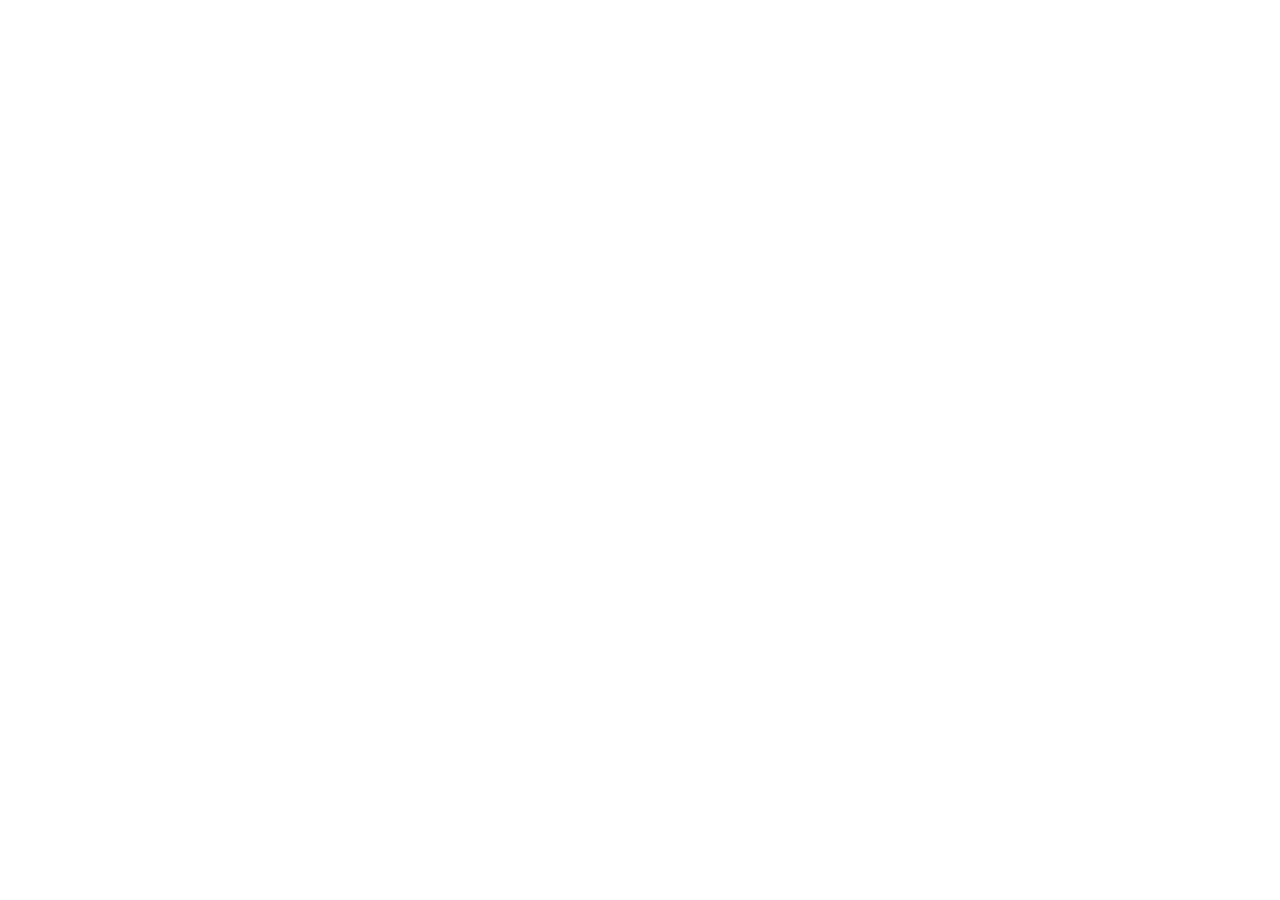
==== Function/index.html @ 85cef4bb "practice Function" ====
<!DOCTYPE html>
<html lang="fa-IR">
<head>
    <meta charset="UTF-8">
    <meta name="viewport" content="width=device-width, initial-scale=1.0">
    <title>function</title>
</head>
<body>
    
    <script src="js/script.js"></script>
</body>
</html>
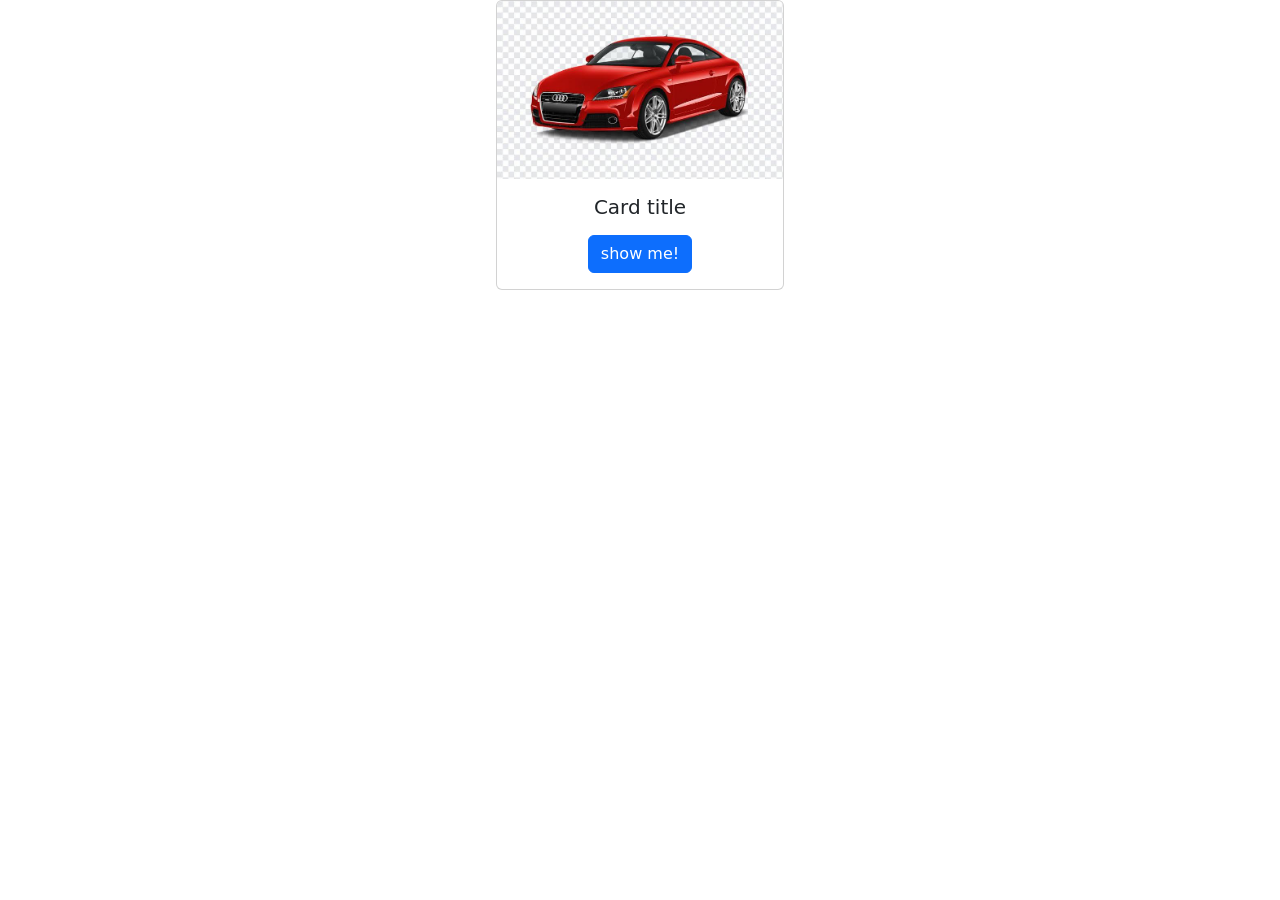
==== commit c2ea6f83: "Combining JS with the DOM and using an Object inside a Function" ====
--- a/Function/index.html
+++ b/Function/index.html
@@ -1,12 +1,36 @@
 <!DOCTYPE html>
 <html lang="fa-IR">
+
 <head>
     <meta charset="UTF-8">
     <meta name="viewport" content="width=device-width, initial-scale=1.0">
     <title>function</title>
+    <link rel="stylesheet" href="css/bootstrap.rtl.min.css">
 </head>
+
 <body>
-    
+    <div class="d-flex align-items-center justify-content-center">
+        <div class="card" style="width: 18rem;">
+            <img src="img/a.jpg" class="card-img-top" alt="...">
+            <div class="card-body text-center">
+                <h5 class="card-title">Card title</h5>
+                <p class="card-text" id="commodity"></p>
+                <!-- روش یک که از object اسم رو بخونه -->
+                <!-- <a href="#" class="btn btn-primary" onclick=" card(product.name); " id="button">
+                    show me!
+                </a> -->
+                <!-- روش 2 که از object اسم رو بخونه -->
+                <a href="#" class="btn btn-primary" onclick=" card(product); " id="button">
+                    show me!
+                </a>
+            </div>
+        </div>
+    </div>
+
+
+
+    <script src="js/bootstrap.min.js"></script>
     <script src="js/script.js"></script>
 </body>
+
 </html>
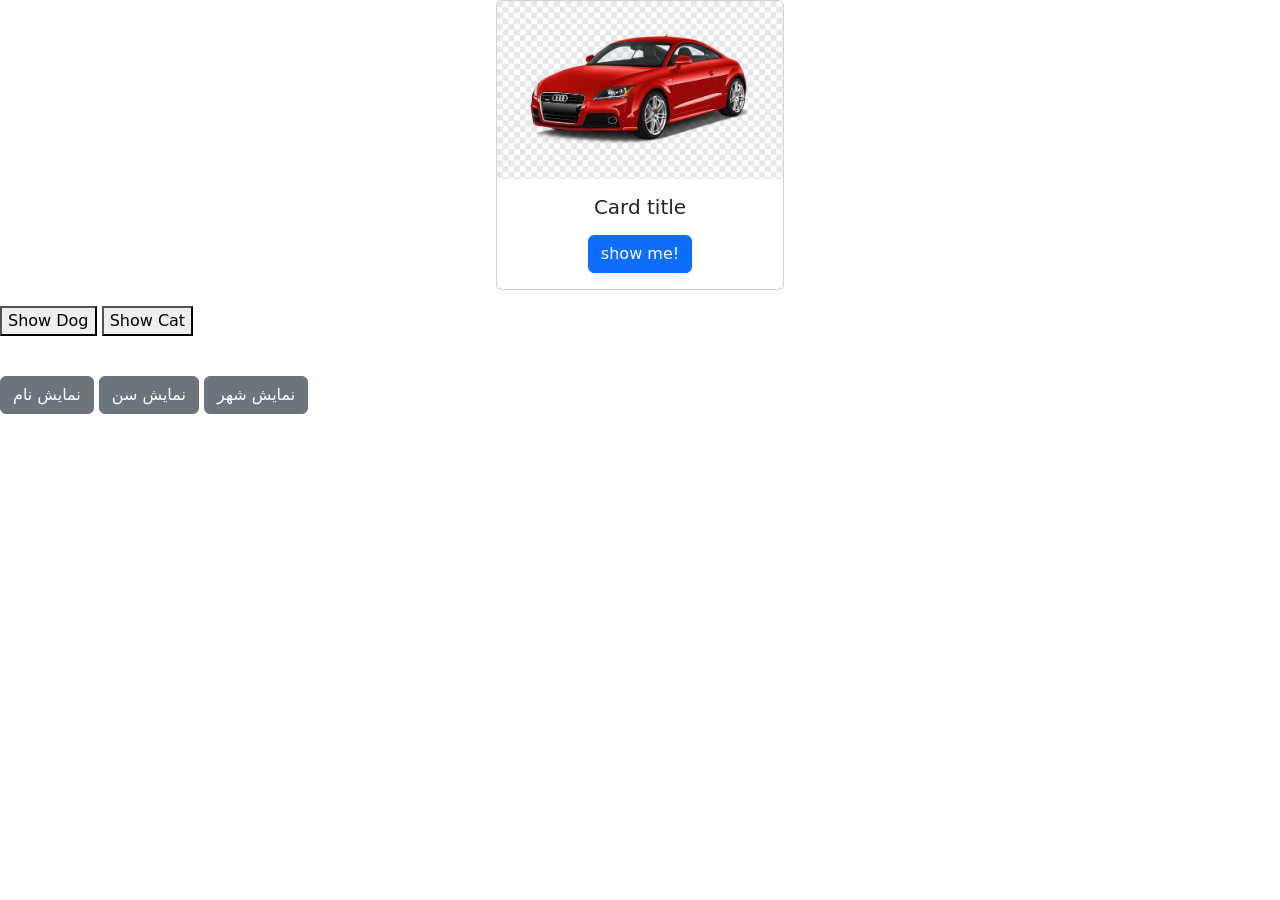
==== commit 54045452: "Exercises on combining Objects and Functions" ====
--- a/Function/index.html
+++ b/Function/index.html
@@ -9,6 +9,7 @@
 </head>
 
 <body>
+    <!-- تمرین 6 -->
     <div class="d-flex align-items-center justify-content-center">
         <div class="card" style="width: 18rem;">
             <img src="img/a.jpg" class="card-img-top" alt="...">
@@ -27,6 +28,28 @@
         </div>
     </div>
 
+    <!-- تمرین 7 -->
+    <p id="animalInfo"></p>
+    <button onclick="showDog(dog)">
+        Show Dog
+    </button>
+    <button onclick="showCat(cat)">
+        Show Cat
+    </button>
+
+    <br><br>
+
+    <!-- تمرین 8 -->
+    <p id="show8"></p>
+    <button type="button" class="btn btn-secondary" onclick="showName(name)">
+        نمایش نام
+    </button>
+    <button type="button" class="btn btn-secondary" onclick="showAge(name)">
+        نمایش سن
+    </button>
+    <button type="button" class="btn btn-secondary" onclick="showCity(name)">
+        نمایش شهر
+    </button>
 
 
     <script src="js/bootstrap.min.js"></script>
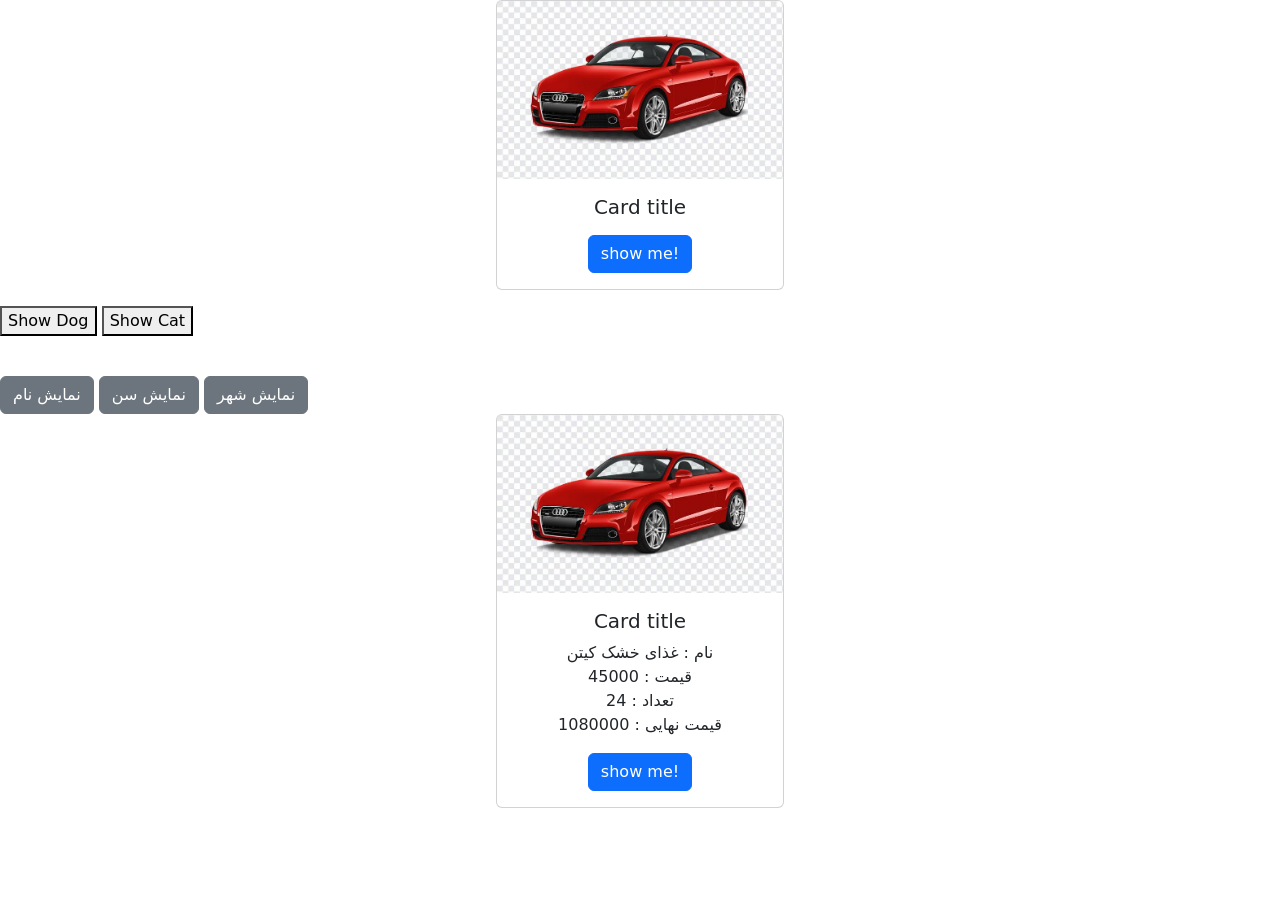
==== commit 90b39c7e: "do project 1 & 2" ====
--- a/Function/index.html
+++ b/Function/index.html
@@ -51,7 +51,20 @@
         نمایش شهر
     </button>
 
-
+    <!-- پروژه 1 -->
+    <div class="d-flex align-items-center justify-content-center">
+        <div class="card" style="width: 18rem;">
+            <img src="img/a.jpg" class="card-img-top" alt="...">
+            <div class="card-body text-center">
+                <h5 class="card-title">Card title</h5>
+                <p class="card-text" id="pet"></p>
+                <a href="#" class="btn btn-primary">
+                    show me!
+                </a>
+            </div>
+        </div>
+    </div>
+    
     <script src="js/bootstrap.min.js"></script>
     <script src="js/script.js"></script>
 </body>
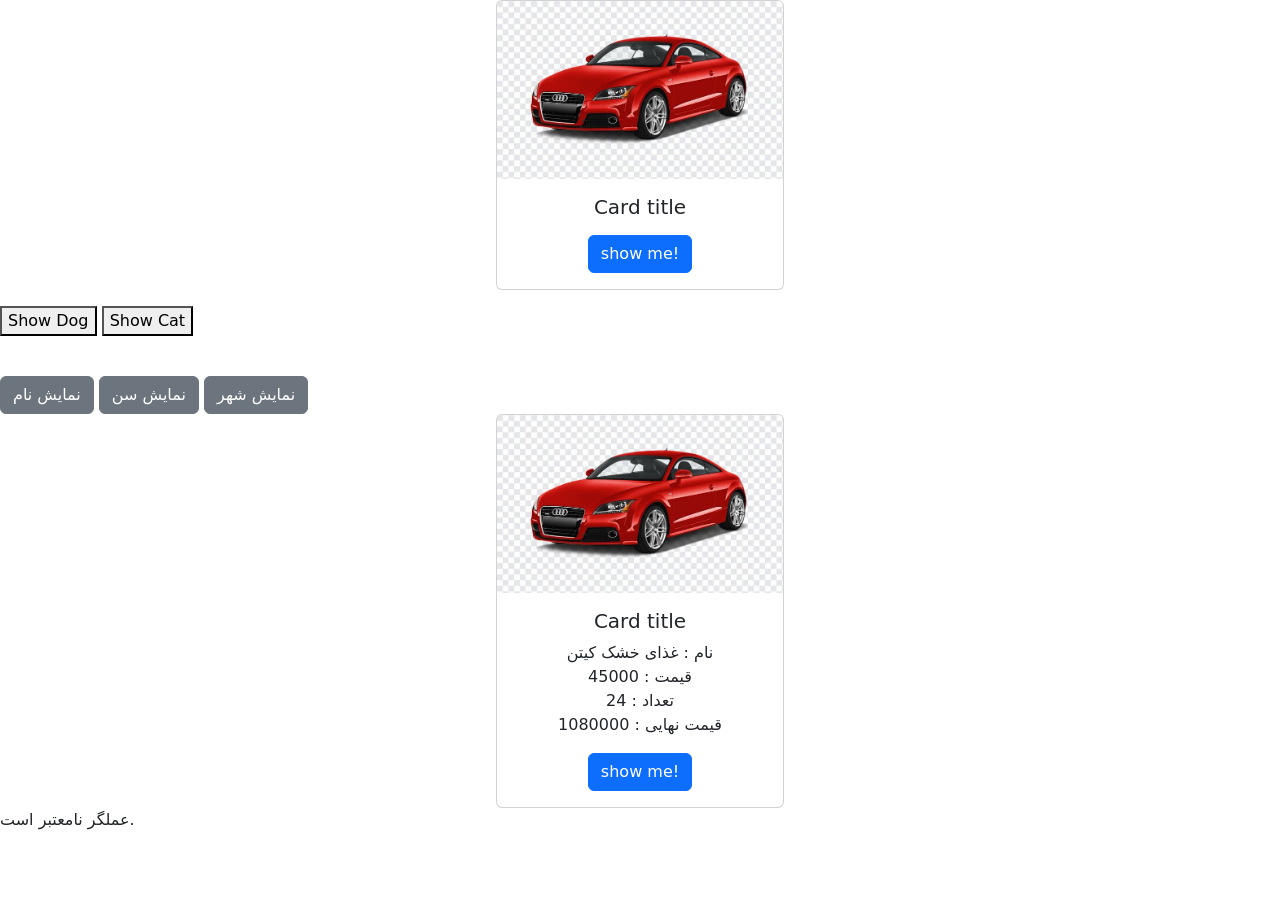
==== commit 05ec6666: "do calculate version 2" ====
--- a/Function/index.html
+++ b/Function/index.html
@@ -64,7 +64,10 @@
             </div>
         </div>
     </div>
-    
+
+    <!-- calculate -->
+    <p id="cal"></p>
+
     <script src="js/bootstrap.min.js"></script>
     <script src="js/script.js"></script>
 </body>
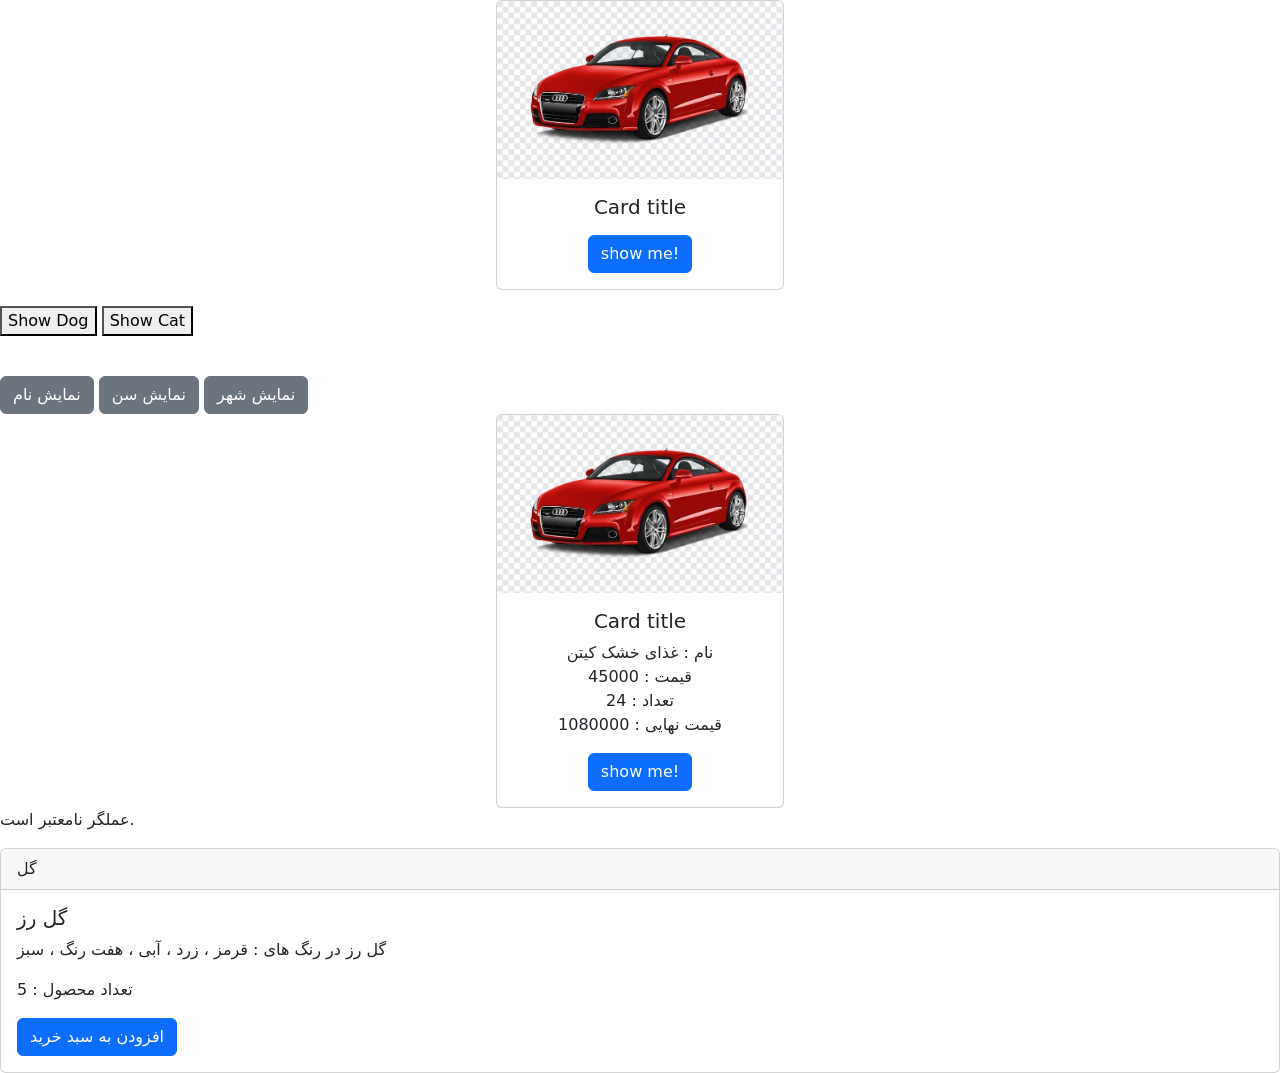
==== commit 17b6e2f7: "Store Project" ====
--- a/Function/index.html
+++ b/Function/index.html
@@ -68,6 +68,25 @@
     <!-- calculate -->
     <p id="cal"></p>
 
+    <!-- پروژه فروشگاه -->
+    <div class="card">
+        <div class="card-header">
+            گل
+        </div>
+        <div class="card-body">
+            <h5 class="card-title">
+                گل رز
+            </h5>
+            <p class="card-text">
+                گل رز در رنگ های : قرمز ، زرد ، آبی ، هفت رنگ ، سبز
+            </p>
+            <p id="count"></p>
+            <button type="button" class="btn btn-primary" onclick="addToBasket()">
+                  افزودن به سبد خرید
+            </button>
+        </div>
+    </div>
+
     <script src="js/bootstrap.min.js"></script>
     <script src="js/script.js"></script>
 </body>
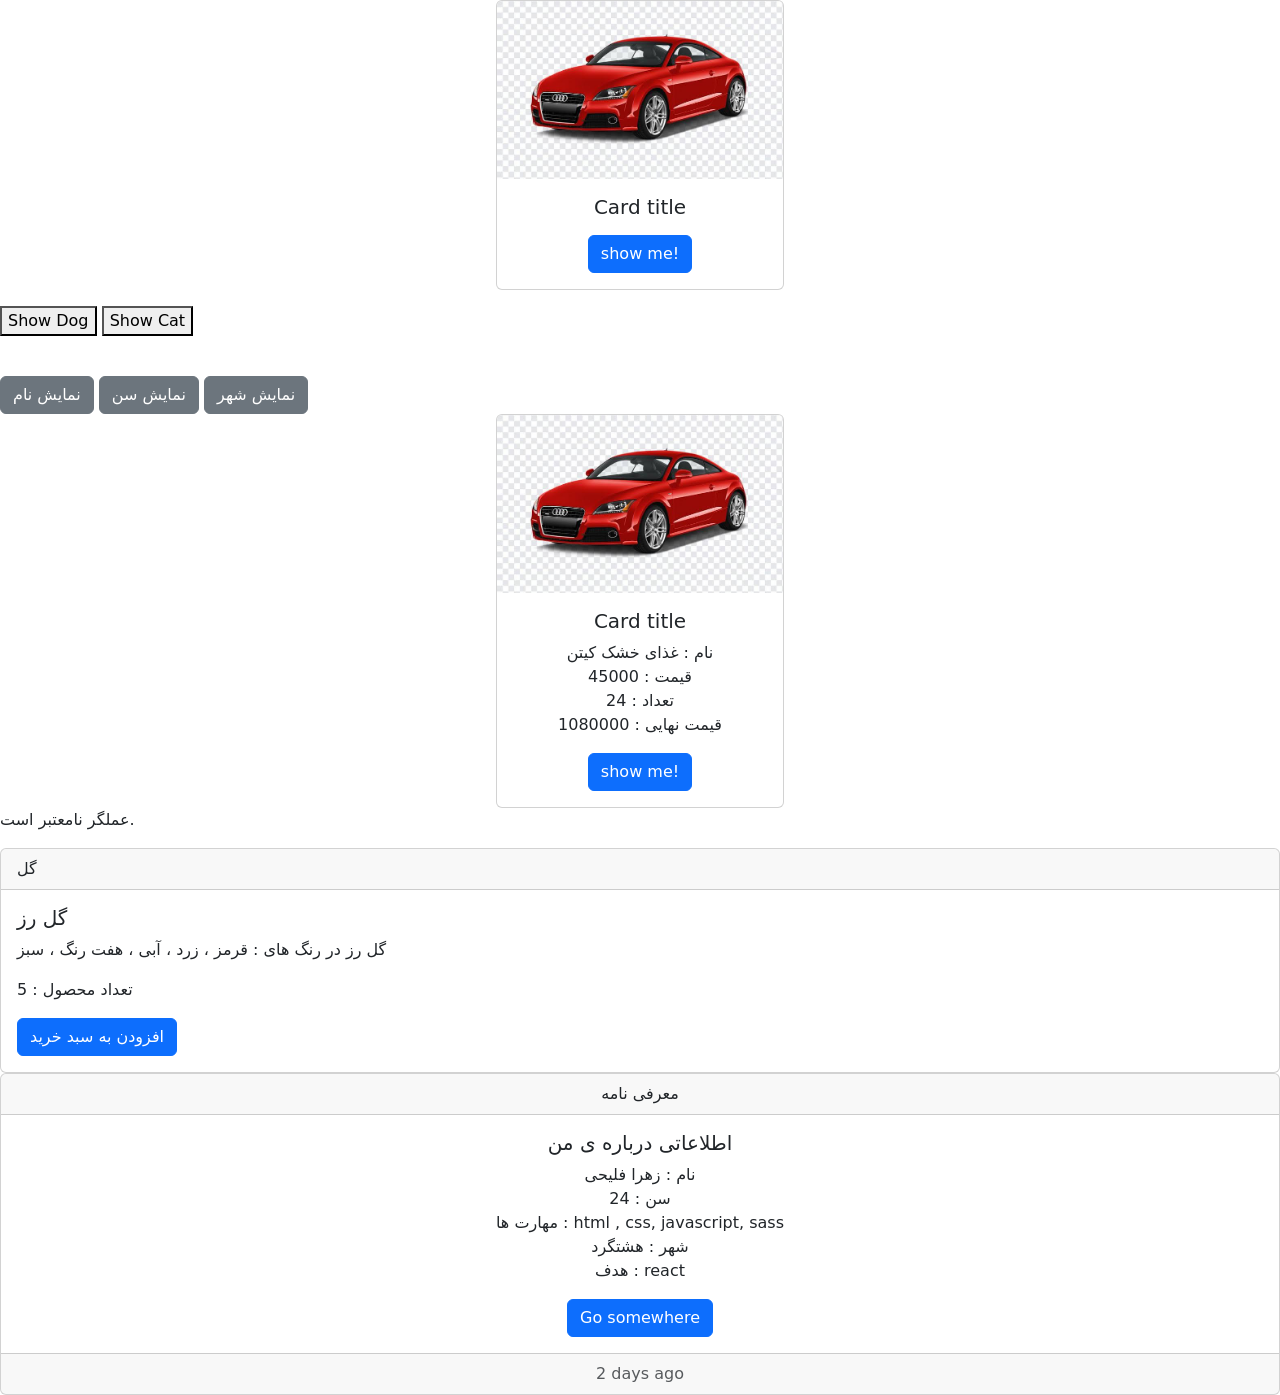
==== commit 8cf21b49: "introduction project" ====
--- a/Function/index.html
+++ b/Function/index.html
@@ -82,11 +82,28 @@
             </p>
             <p id="count"></p>
             <button type="button" class="btn btn-primary" onclick="addToBasket()">
-                  افزودن به سبد خرید
+                افزودن به سبد خرید
             </button>
         </div>
     </div>
 
+    <!-- پروژه معرفی خودم -->
+    <div class="card text-center">
+        <div class="card-header">
+            معرفی نامه
+        </div>
+        <div class="card-body">
+            <h5 class="card-title">
+                اطلاعاتی درباره ی من
+            </h5>
+            <p class="card-text" id="information"></p>
+            <a href="#" class="btn btn-primary">Go somewhere</a>
+        </div>
+        <div class="card-footer text-body-secondary">
+            2 days ago
+        </div>
+    </div>
+    
     <script src="js/bootstrap.min.js"></script>
     <script src="js/script.js"></script>
 </body>
